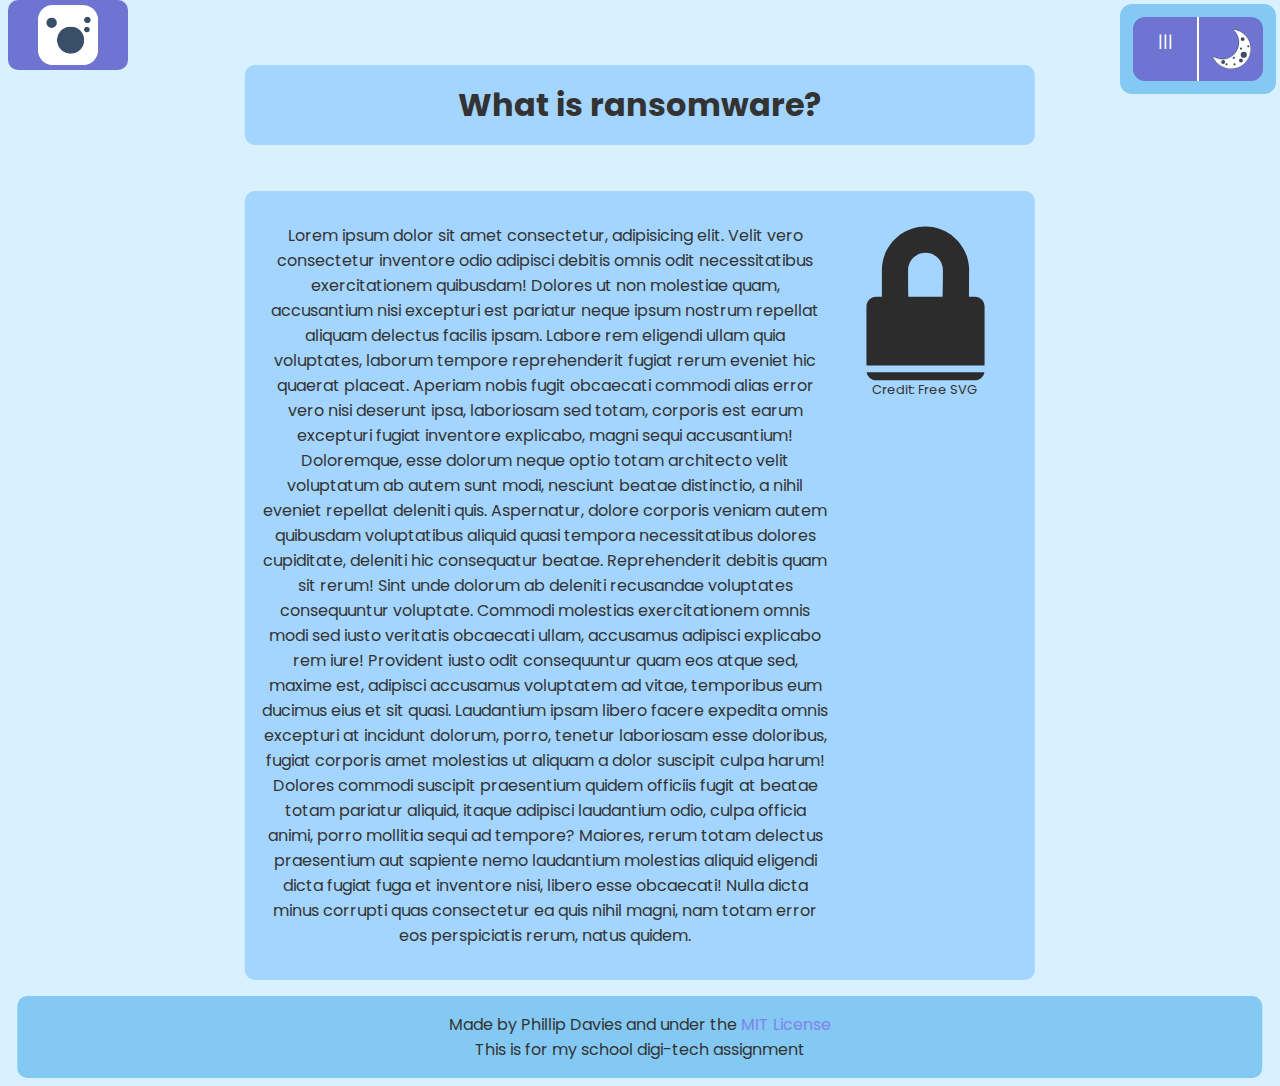
==== index.html @ 5323298f "Fliped the monologue, and reverted html" ====
<!DOCTYPE html>
<html lang="en-NZ">
  <head>
    <meta charset="UTF-8" />
    <meta http-equiv="X-UA-Compatible" content="IE=edge" />
    <meta name="viewport" content="width=device-width, initial-scale=1.0" />
    <title>Homepage</title>
    <link href="../stylesheet.css" rel="stylesheet" type="text/css" />
    <link rel="icon" type="image/x-icon" href="/images/favicon.png" />
  </head>
  <body class="defaultMode">
    <a class="logo" href="#home"><img src="/images/favicon.png" /></a>
    <ul class="navbar">
      <li class="nav-button-top theme-button"><img src="/images/moon.svg" /></li>
      <li class="nav-button-top dropdown-button">
        |||
        <ul class="dropdown-menu">
          <li
            onclick="window.location.href='index.html'"
            class="dropdown top-drop"
          >
            Homepage
          </li>

          <li onclick="window.location.href='prevent.html'" class="dropdown">
            Prevent
          </li>
          <li onclick="window.location.href='ransom.html'" class="dropdown">
            Ransom
          </li>
        </ul>
      </li>
    </ul>

    <script src="/js/theme.js"></script>

    <br id="home" />

    <h1 class="title">What is ransomware?</h1>
    <br />
    <section class="homepage-sec">
      <p>
        Lorem ipsum dolor sit amet consectetur, adipisicing elit. Velit vero
        consectetur inventore odio adipisci debitis omnis odit necessitatibus
        exercitationem quibusdam! Dolores ut non molestiae quam, accusantium
        nisi excepturi est pariatur neque ipsum nostrum repellat aliquam
        delectus facilis ipsam. Labore rem eligendi ullam quia voluptates,
        laborum tempore reprehenderit fugiat rerum eveniet hic quaerat placeat.
        Aperiam nobis fugit obcaecati commodi alias error vero nisi deserunt
        ipsa, laboriosam sed totam, corporis est earum excepturi fugiat
        inventore explicabo, magni sequi accusantium! Doloremque, esse dolorum
        neque optio totam architecto velit voluptatum ab autem sunt modi,
        nesciunt beatae distinctio, a nihil eveniet repellat deleniti quis.
        Aspernatur, dolore corporis veniam autem quibusdam voluptatibus aliquid
        quasi tempora necessitatibus dolores cupiditate, deleniti hic
        consequatur beatae. Reprehenderit debitis quam sit rerum! Sint unde
        dolorum ab deleniti recusandae voluptates consequuntur voluptate.
        Commodi molestias exercitationem omnis modi sed iusto veritatis
        obcaecati ullam, accusamus adipisci explicabo rem iure! Provident iusto
        odit consequuntur quam eos atque sed, maxime est, adipisci accusamus
        voluptatem ad vitae, temporibus eum ducimus eius et sit quasi.
        Laudantium ipsam libero facere expedita omnis excepturi at incidunt
        dolorum, porro, tenetur laboriosam esse doloribus, fugiat corporis amet
        molestias ut aliquam a dolor suscipit culpa harum! Dolores commodi
        suscipit praesentium quidem officiis fugit at beatae totam pariatur
        aliquid, itaque adipisci laudantium odio, culpa officia animi, porro
        mollitia sequi ad tempore? Maiores, rerum totam delectus praesentium aut
        sapiente nemo laudantium molestias aliquid eligendi dicta fugiat fuga et
        inventore nisi, libero esse obcaecati! Nulla dicta minus corrupti quas
        consectetur ea quis nihil magni, nam totam error eos perspiciatis rerum,
        natus quidem.
      </p>
      <div class="lock">
        <img src="/images/padlock.svg" />
        <p>Credit: Free SVG</p>
      </div>
    </section>

    <footer>
      Made by Phillip Davies and under the
      <a class="MIT" href="https://choosealicense.com/licenses/mit/#"
        >MIT License</a
      >
      <br />
      This is for my school digi-tech assignment
    </footer>
  </body>
</html>
---- stylesheet.css ----
@import url("https://fonts.googleapis.com/css2?family=Poppins:wght@300;400;500;600&display=swap");

html {
  scroll-behavior: smooth;
}

:root {
  /* BackGrounds */
  --defaultGround: #3e4c5e;
  --opGround: #d9f0ff;

  /* TextGrounds */
  --defaultTextBody: #536271;
  --opTextBody: #a3d5ff;

  /* HighestGrounds */
  --defaultHighestBody: #6a687a;
  --opHighestBody: #83c9f4;

  /* HighLight */
  --highLighter: #8084e9;
  --highLight: #6f73d2;
  --highLight-hover: #5c5eaf;

  /* HighestGrounds */
  --defaultFontColour: #fff;
  --opFontColour: #333;
}

/* Light Mode perfered option */
@media (prefers-color-scheme: light) {
  :root {
    /* BackGrounds */
    --defaultGround: #d9f0ff;
    --opGround: #3e4c5e;

    /* TextGrounds */
    --defaultTextBody: #a3d5ff;
    --opTextBody: #536271;

    /* HighestGrounds */
    --defaultHighestBody: #83c9f4;
    --opHighestBody: #6a687a;

    /* HighLight */
    --highLighter: #8084e9;
    --highLight: #6f73d2;
    --highLight-hover: #5c5eaf;

    /* HighestGrounds */
    --defaultFontColour: #333;
    --opFontColour: #fff;
  }
}

.defaultMode {
  --background: var(--defaultGround);
  --Textground: var(--defaultTextBody);
  --HighestGround: var(--defaultHighestBody);
  --font: var(--defaultFontColour);

  background-color: var(--background);
  color: var(--font);
  font-family: "Poppins", sans-serif;
  position: relative;
}

.opMode {
  --background: var(--opGround);
  --Textground: var(--opTextBody);
  --HighestGround: var(--opHighestBody);
  --font: var(--opFontColour);

  background-color: var(--background);
  color: var(--font);
  font-family: "Poppins", sans-serif;
  position: relative;
}

.navbar {
  position: fixed;
  right: 0;
  top: 0;
  background-color: var(--HighestGround);
  padding: 0.8rem;
  border-radius: 0.75rem;
  margin-top: 0.25rem;
  margin-right: 0.25rem;
}

li {
  border: none;
  list-style: none;
}

.nav-button-top {
  background-color: var(--highLight);
  position: relative;
  color: white;
  height: 2.5rem;
  max-height: 50px;
  width: 2.5rem;
  max-width: 50px;
  padding: 0.75rem;
  text-align: center;
  display: inline;
  float: right;
}

.nav-button-top img {
  height: 100%;
}

.dropdown {
  position: relative;
  transform: translate(0%);
  background-color: var(--highLight);
  color: white;
  height: 2.5rem;
  max-height: 50px;
  width: 6.25rem;
  max-width: 120px;
  padding: 0.75rem;
  text-align: center;
  margin-top: 1rem;
  border-radius: 0.75rem;
}

.top-drop {
  margin-top: 0rem;
}

.dropdown-button {
  border-top-left-radius: 0.75rem;
  border-bottom-left-radius: 0.75rem;
  border-right: 1px solid white;
}

.theme-button {
  border-bottom-right-radius: 0.75rem;
  border-top-right-radius: 0.75rem;
  border-left: 1px solid white;
}

.dropdown-menu {
  position: relative;
  transform: translate(-16%);
  display: none;
  margin-top: 1.5rem;
  background-color: var(--HighestGround);
  width: 8rem;
  border-bottom-left-radius: 0.75rem;
  border-bottom-right-radius: 0.75rem;
  padding: 0.75rem;
}

.dropdown-button:hover .dropdown-menu {
  display: block;
}

.dropdown:hover,
.nav-button-top:hover,
.logo:hover {
  background-color: var(--highLight-hover);
  cursor: pointer;
}

.logo {
  position: fixed;
  top: 0;
  float: left;
  height: 70px;
  width: 10%;
  min-width: 60px;
  max-width: 120px;
  background-color: var(--highLight);
  border-radius: 10px;
}

.logo img {
  position: relative;
  height: 60px;
  top: 50%;
  left: 50%;
  transform: translate(-50%, -50%);
}

#home {
  position: absolute;
  top: 0;
}

h1 {
  position: relative;
  left: 50%;
  transform: translate(-50%);
  width: 60%;
  border-radius: 10px;
  padding: 1rem;
  text-align: center;
}

section,
footer {
  position: relative;
  left: 50%;
  transform: translate(-50%);
  width: 60%;
  background-color: var(--Textground);
  border-radius: 10px;
  padding: 1rem;
  text-align: center;
}

.title {
  margin-top: 2rem;
  color: var(--font);
  height: 20%;
  background-color: var(--Textground);
}

footer {
  background-color: var(--HighestGround);
  margin-top: 1rem;
  width: 96%;
}

.homepage-sec {
  display: flex;
  flex-direction: row;
}

.homepage-sec p {
  flex: 75%;
}

.lock {
  flex: 25%;
  height: 20rem;
}

.lock p {
  margin-top: -1.5rem;
 font-size: small;
}

.MIT {
  color: var(--highLighter);
  text-decoration: none;
}

.MIT:hover {
  color: var(--highLight);
  cursor: pointer;
}

.flexi {
  display: flex;
  flex-direction: column;
}

.flex-container {
  padding: 1rem;
  display: flex;
  height: 50rem;
}

.side {
  flex: 20%;
}

.side input {
  width: 100%;
}

.main {
  flex: 80%;
  display: flex;
  flex-direction: column;
  margin-left: 1rem;
}

.timer {
  flex: 5%;
  display: flex;
  align-items: center;
}

.timer h1 {
  text-align: center;
}

.monologue {
  flex: 95%;
  margin-bottom: 1rem;
}

.monologue,
.side,
.timer,
.based-on {
  background-color: var(--Textground);
  border-radius: 0.75rem;
  padding: 0.75rem;
}

.based-on {padding-bottom: -2rem;}

.based-on img {
  position: relative;
  width: 70%;
  height: 70%;
  left: 50%;
  transform: translate(-50%);
}

.based-on p {
  text-align: center;
  position: relative;
  left: 50%;
  transform: translate(-50%);
}
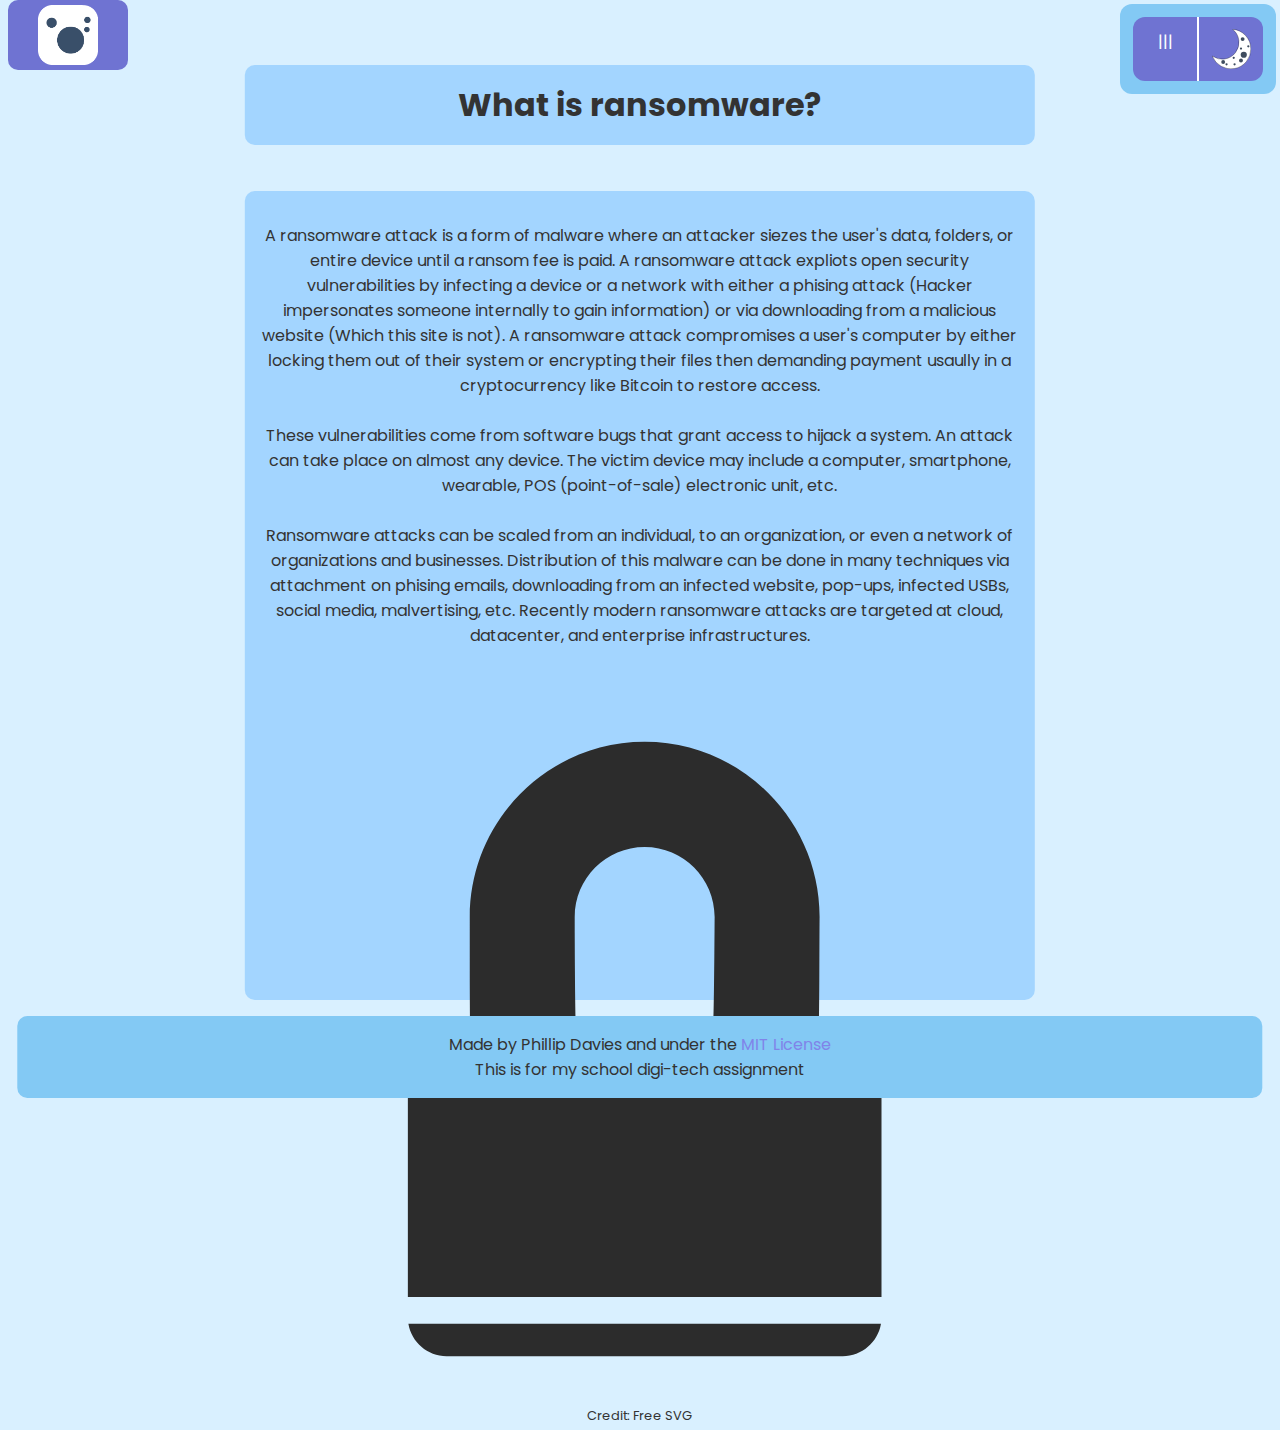
==== commit 9eaf82af: "Added a bit of actual content" ====
--- a/index.html
+++ b/index.html
@@ -5,11 +5,12 @@
     <meta http-equiv="X-UA-Compatible" content="IE=edge" />
     <meta name="viewport" content="width=device-width, initial-scale=1.0" />
     <title>Homepage</title>
-    <link href="../stylesheet.css" rel="stylesheet" type="text/css" />
+    <link href="/stylesheet.css" rel="stylesheet" type="text/css" />
     <link rel="icon" type="image/x-icon" href="/images/favicon.png" />
   </head>
   <body class="defaultMode">
-    <a class="logo" href="#home"><img src="/images/favicon.png" /></a>
+    <a class="logo" href="#home"><img src="/images/favicon.png"/></a>
+    
     <ul class="navbar">
       <li class="nav-button-top theme-button"><img src="/images/moon.svg" /></li>
       <li class="nav-button-top dropdown-button">
@@ -39,36 +40,24 @@
     <h1 class="title">What is ransomware?</h1>
     <br />
     <section class="homepage-sec">
+      <div class="content">
       <p>
-        Lorem ipsum dolor sit amet consectetur, adipisicing elit. Velit vero
-        consectetur inventore odio adipisci debitis omnis odit necessitatibus
-        exercitationem quibusdam! Dolores ut non molestiae quam, accusantium
-        nisi excepturi est pariatur neque ipsum nostrum repellat aliquam
-        delectus facilis ipsam. Labore rem eligendi ullam quia voluptates,
-        laborum tempore reprehenderit fugiat rerum eveniet hic quaerat placeat.
-        Aperiam nobis fugit obcaecati commodi alias error vero nisi deserunt
-        ipsa, laboriosam sed totam, corporis est earum excepturi fugiat
-        inventore explicabo, magni sequi accusantium! Doloremque, esse dolorum
-        neque optio totam architecto velit voluptatum ab autem sunt modi,
-        nesciunt beatae distinctio, a nihil eveniet repellat deleniti quis.
-        Aspernatur, dolore corporis veniam autem quibusdam voluptatibus aliquid
-        quasi tempora necessitatibus dolores cupiditate, deleniti hic
-        consequatur beatae. Reprehenderit debitis quam sit rerum! Sint unde
-        dolorum ab deleniti recusandae voluptates consequuntur voluptate.
-        Commodi molestias exercitationem omnis modi sed iusto veritatis
-        obcaecati ullam, accusamus adipisci explicabo rem iure! Provident iusto
-        odit consequuntur quam eos atque sed, maxime est, adipisci accusamus
-        voluptatem ad vitae, temporibus eum ducimus eius et sit quasi.
-        Laudantium ipsam libero facere expedita omnis excepturi at incidunt
-        dolorum, porro, tenetur laboriosam esse doloribus, fugiat corporis amet
-        molestias ut aliquam a dolor suscipit culpa harum! Dolores commodi
-        suscipit praesentium quidem officiis fugit at beatae totam pariatur
-        aliquid, itaque adipisci laudantium odio, culpa officia animi, porro
-        mollitia sequi ad tempore? Maiores, rerum totam delectus praesentium aut
-        sapiente nemo laudantium molestias aliquid eligendi dicta fugiat fuga et
-        inventore nisi, libero esse obcaecati! Nulla dicta minus corrupti quas
-        consectetur ea quis nihil magni, nam totam error eos perspiciatis rerum,
-        natus quidem.
+        A ransomware attack is a form of malware where an attacker siezes the user's data, folders, or entire device until a ransom fee is paid. 
+        A ransomware attack expliots open security vulnerabilities by infecting a device or a network with either a
+        phising attack (Hacker impersonates someone internally to gain information) or via downloading 
+        from a malicious website (Which this site is not). A ransomware attack compromises a user's computer by either locking them out of their system
+        or encrypting their files then demanding payment usaully in a cryptocurrency like Bitcoin to restore access. 
+        <br />
+        <br />
+        These vulnerabilities come from software bugs that grant access to hijack a system.
+        An attack can take place on almost any device. The victim device may include a computer, 
+        smartphone, wearable, POS (point-of-sale) electronic unit, etc.
+        <br />
+        <br />
+        Ransomware attacks can be scaled from an individual, to an organization, or even a network of organizations and businesses. 
+        Distribution of this malware can be done in many techniques via attachment on phising emails, downloading from an infected 
+        website, pop-ups, infected USBs, social media, malvertising, etc.
+        Recently modern ransomware attacks are targeted at cloud, datacenter, and enterprise infrastructures.
       </p>
       <div class="lock">
         <img src="/images/padlock.svg" />
--- a/stylesheet.css
+++ b/stylesheet.css
@@ -79,6 +79,7 @@
 
 .navbar {
   position: fixed;
+  z-index:9999999;
   right: 0;
   top: 0;
   background-color: var(--HighestGround);
@@ -166,6 +167,7 @@
 }
 
 .logo {
+  z-index:9999999;
   position: fixed;
   top: 0;
   float: left;
@@ -319,4 +321,4 @@
   position: relative;
   left: 50%;
   transform: translate(-50%);
-}+}
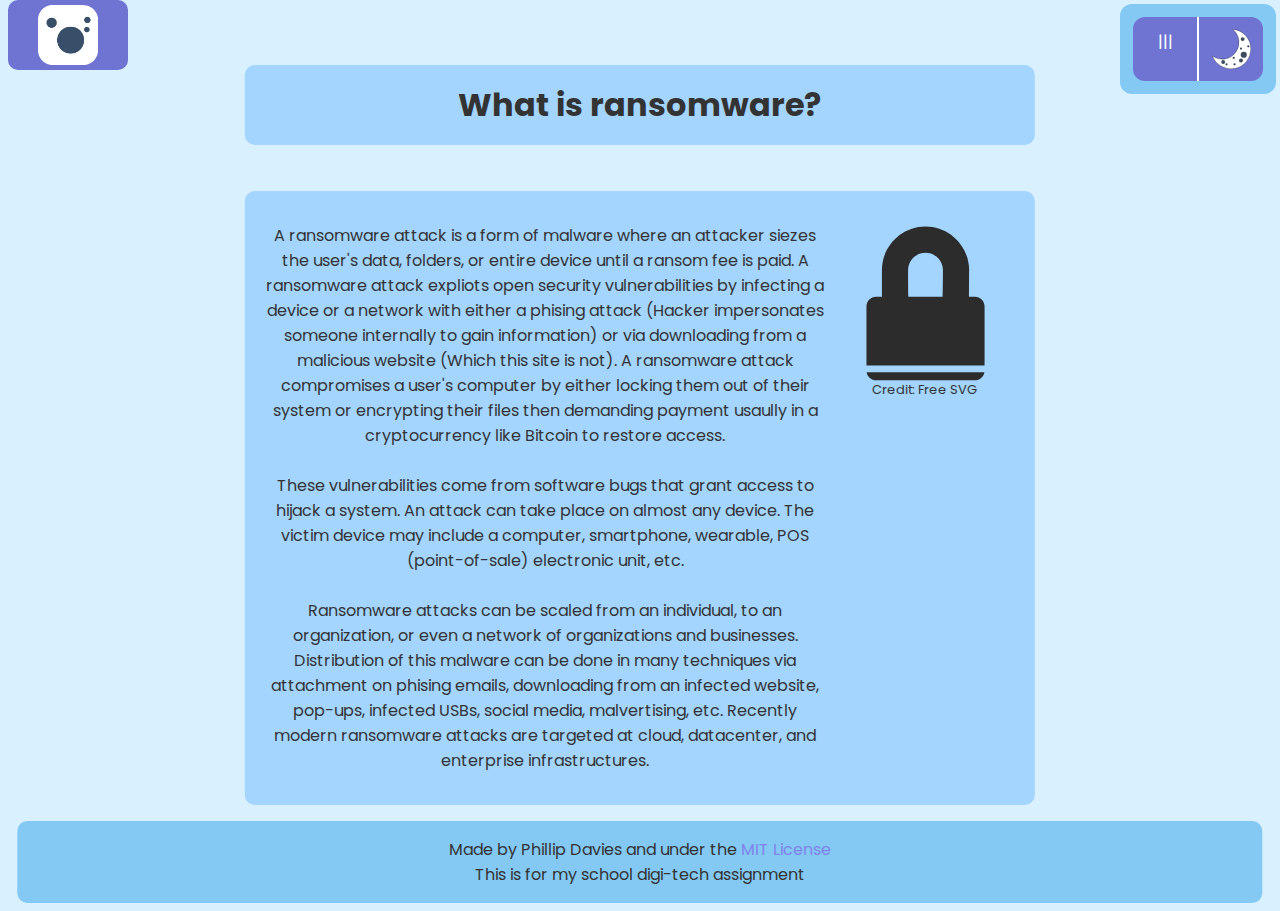
==== commit d74bb93c: "Added content to the ransom.html" ====
--- a/index.html
+++ b/index.html
@@ -40,28 +40,29 @@
     <h1 class="title">What is ransomware?</h1>
     <br />
     <section class="homepage-sec">
-      <div class="content">
-      <p>
-        A ransomware attack is a form of malware where an attacker siezes the user's data, folders, or entire device until a ransom fee is paid. 
-        A ransomware attack expliots open security vulnerabilities by infecting a device or a network with either a
-        phising attack (Hacker impersonates someone internally to gain information) or via downloading 
-        from a malicious website (Which this site is not). A ransomware attack compromises a user's computer by either locking them out of their system
-        or encrypting their files then demanding payment usaully in a cryptocurrency like Bitcoin to restore access. 
-        <br />
-        <br />
-        These vulnerabilities come from software bugs that grant access to hijack a system.
-        An attack can take place on almost any device. The victim device may include a computer, 
-        smartphone, wearable, POS (point-of-sale) electronic unit, etc.
-        <br />
-        <br />
-        Ransomware attacks can be scaled from an individual, to an organization, or even a network of organizations and businesses. 
-        Distribution of this malware can be done in many techniques via attachment on phising emails, downloading from an infected 
-        website, pop-ups, infected USBs, social media, malvertising, etc.
-        Recently modern ransomware attacks are targeted at cloud, datacenter, and enterprise infrastructures.
-      </p>
-      <div class="lock">
-        <img src="/images/padlock.svg" />
-        <p>Credit: Free SVG</p>
+      <div class="content-top">
+        <p>
+          A ransomware attack is a form of malware where an attacker siezes the user's data, folders, or entire device until a ransom fee is paid. 
+          A ransomware attack expliots open security vulnerabilities by infecting a device or a network with either a
+          phising attack (Hacker impersonates someone internally to gain information) or via downloading 
+          from a malicious website (Which this site is not). A ransomware attack compromises a user's computer by either locking them out of their system
+          or encrypting their files then demanding payment usaully in a cryptocurrency like Bitcoin to restore access. 
+          <br />
+          <br />
+          These vulnerabilities come from software bugs that grant access to hijack a system.
+          An attack can take place on almost any device. The victim device may include a computer, 
+          smartphone, wearable, POS (point-of-sale) electronic unit, etc.
+          <br />
+          <br />
+          Ransomware attacks can be scaled from an individual, to an organization, or even a network of organizations and businesses. 
+          Distribution of this malware can be done in many techniques via attachment on phising emails, downloading from an infected 
+          website, pop-ups, infected USBs, social media, malvertising, etc.
+          Recently modern ransomware attacks are targeted at cloud, datacenter, and enterprise infrastructures.
+        </p>
+        <div class="lock">
+          <img src="/images/padlock.svg" />
+          <p>Credit: Free SVG</p>
+        </div>
       </div>
     </section>
 
--- a/stylesheet.css
+++ b/stylesheet.css
@@ -4,6 +4,12 @@
   scroll-behavior: smooth;
 }
 
+/* ######################
+ * Colourscheme auto switch
+######################## */
+
+
+/* If the user's os prefers the dark colourscheme these are the default colours */
 :root {
   /* BackGrounds */
   --defaultGround: #3e4c5e;
@@ -53,6 +59,7 @@
   }
 }
 
+/* This would be the theme that the system prefers */
 .defaultMode {
   --background: var(--defaultGround);
   --Textground: var(--defaultTextBody);
@@ -65,6 +72,7 @@
   position: relative;
 }
 
+/* If the user decides they want to overide their system color scheme they can */
 .opMode {
   --background: var(--opGround);
   --Textground: var(--opTextBody);
@@ -77,6 +85,19 @@
   position: relative;
 }
 
+/* End of Colourscheme config */
+
+/* ###############################
+#  Navbar config
+################################*/
+
+
+li {
+  border: none;
+  list-style: none;
+}
+
+/* This is the dropdown */
 .navbar {
   position: fixed;
   z-index:9999999;
@@ -89,11 +110,7 @@
   margin-right: 0.25rem;
 }
 
-li {
-  border: none;
-  list-style: none;
-}
-
+/* The visible part of the navbar */
 .nav-button-top {
   background-color: var(--highLight);
   position: relative;
@@ -108,10 +125,12 @@
   float: right;
 }
 
+/* The moon icon */
 .nav-button-top img {
   height: 100%;
 }
 
+/* Dropdown section */
 .dropdown {
   position: relative;
   transform: translate(0%);
@@ -127,22 +146,21 @@
   border-radius: 0.75rem;
 }
 
-.top-drop {
-  margin-top: 0rem;
-}
-
+/* Button for the dropdown */
 .dropdown-button {
   border-top-left-radius: 0.75rem;
   border-bottom-left-radius: 0.75rem;
   border-right: 1px solid white;
 }
 
+/* Button to overide the theme */
 .theme-button {
   border-bottom-right-radius: 0.75rem;
   border-top-right-radius: 0.75rem;
   border-left: 1px solid white;
 }
 
+/* Box surrounding the dropdown buttons */
 .dropdown-menu {
   position: relative;
   transform: translate(-16%);
@@ -155,10 +173,12 @@
   padding: 0.75rem;
 }
 
+/* Action to show the dropdown when you hover over the dropdown-button */
 .dropdown-button:hover .dropdown-menu {
   display: block;
 }
 
+/* Highlight all buttons when hovered */
 .dropdown:hover,
 .nav-button-top:hover,
 .logo:hover {
@@ -166,6 +186,7 @@
   cursor: pointer;
 }
 
+/* Logo button */
 .logo {
   z-index:9999999;
   position: fixed;
@@ -179,6 +200,7 @@
   border-radius: 10px;
 }
 
+/* Logo image */
 .logo img {
   position: relative;
   height: 60px;
@@ -187,11 +209,20 @@
   transform: translate(-50%, -50%);
 }
 
+/* This is to get the user back to the top of the page */
 #home {
   position: absolute;
   top: 0;
 }
 
+/* End of Navbar 
+################################### */
+
+/* #################################
+  Content section 
+################################# */
+
+/* Getting all header (h1) to be center  */
 h1 {
   position: relative;
   left: 50%;
@@ -202,8 +233,8 @@
   text-align: center;
 }
 
-section,
-footer {
+/* Section */
+section {
   position: relative;
   left: 50%;
   transform: translate(-50%);
@@ -214,6 +245,7 @@
   text-align: center;
 }
 
+/* Title bar on the top of all pages */
 .title {
   margin-top: 2rem;
   color: var(--font);
@@ -221,60 +253,86 @@
   background-color: var(--Textground);
 }
 
+
+/* Footer at the bottom of all pages */
 footer {
+  position: relative;
+  left: 50%;
+  transform: translate(-50%);
   background-color: var(--HighestGround);
   margin-top: 1rem;
   width: 96%;
-}
-
-.homepage-sec {
+  border-radius: 10px;
+  padding: 1rem;
+  text-align: center;
+}
+
+/* End of Index.html and Prevent.html */
+
+/* ###########################
+  Ransom.html specific css
+############################ */
+
+/* Flexbox for the top section of the index.html content */
+.content-top {
   display: flex;
   flex-direction: row;
 }
 
-.homepage-sec p {
+/* First paragraph of index.html */
+.content-top p {
   flex: 75%;
 }
 
+/* Lock image div */
 .lock {
   flex: 25%;
   height: 20rem;
 }
 
+/* Credits for the lock image */
 .lock p {
   margin-top: -1.5rem;
  font-size: small;
 }
 
+/* Anchor for the MIT license link */
 .MIT {
   color: var(--highLighter);
   text-decoration: none;
 }
 
+/* Hover effect like the nav buttons */
 .MIT:hover {
   color: var(--highLight);
   cursor: pointer;
 }
 
+/* Parent container for whole ransomware section */
 .flexi {
   display: flex;
   flex-direction: column;
 }
 
+
+/* for the top 3 boxes in the ransom.html */
 .flex-container {
   padding: 1rem;
   display: flex;
   height: 50rem;
 }
 
+/* The left input box */
 .side {
   flex: 20%;
 }
 
+/* Input box */
 .side input {
   width: 100%;
 }
 
+/* Parent of the timer and monologue */
 .main {
   flex: 80%;
   display: flex;
@@ -282,21 +340,25 @@
   margin-left: 1rem;
 }
 
+/* Timer section */
 .timer {
   flex: 5%;
   display: flex;
   align-items: center;
 }
 
+/* Text on the timer */
 .timer h1 {
   text-align: center;
 }
 
+/* The box explaining this */
 .monologue {
   flex: 95%;
   margin-bottom: 1rem;
 }
 
+/* Default values that all boxes share in ransom.html */
 .monologue,
 .side,
 .timer,
@@ -306,8 +368,10 @@
   padding: 0.75rem;
 }
 
+/* Box that has image of WannaCry on it */
 .based-on {padding-bottom: -2rem;}
 
+/* WannaCry image */
 .based-on img {
   position: relative;
   width: 70%;
@@ -316,9 +380,12 @@
   transform: translate(-50%);
 }
 
+/* Credits */
 .based-on p {
   text-align: center;
   position: relative;
   left: 50%;
   transform: translate(-50%);
 }
+
+/* End of Ransom.html */
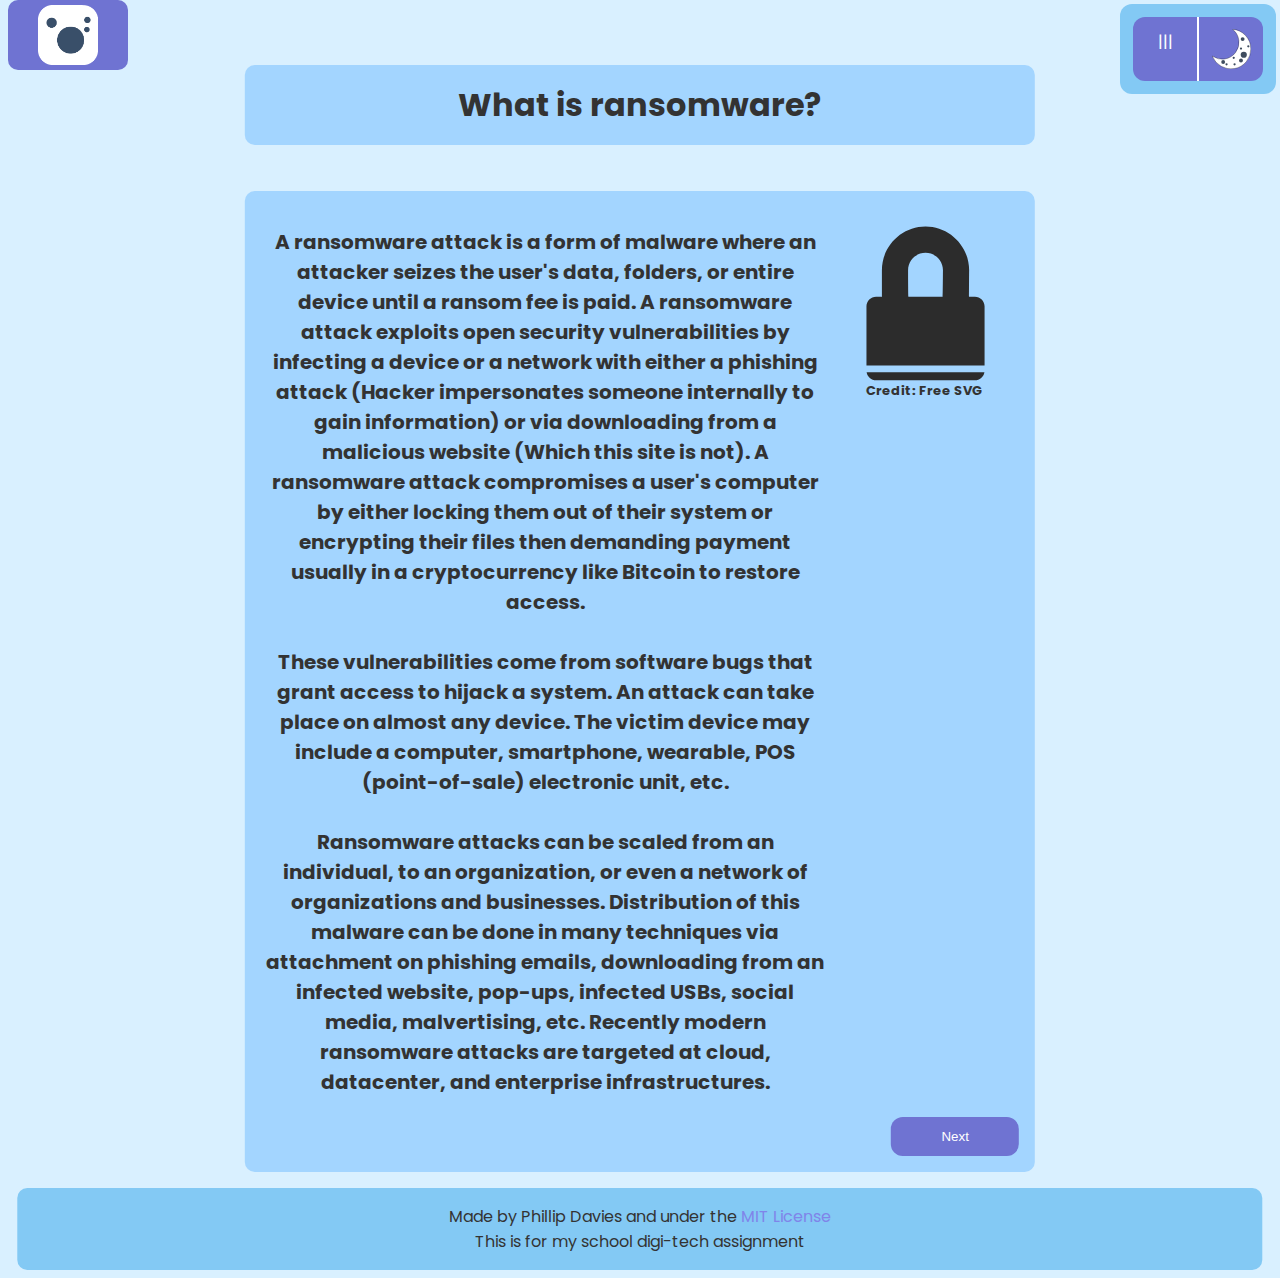
==== commit 514b3a46: "Added next and previous buttons" ====
--- a/index.html
+++ b/index.html
@@ -42,11 +42,11 @@
     <section class="homepage-sec">
       <div class="content-top">
         <p>
-          A ransomware attack is a form of malware where an attacker siezes the user's data, folders, or entire device until a ransom fee is paid. 
-          A ransomware attack expliots open security vulnerabilities by infecting a device or a network with either a
-          phising attack (Hacker impersonates someone internally to gain information) or via downloading 
+          A ransomware attack is a form of malware where an attacker seizes the user's data, folders, or entire device until a ransom fee is paid. 
+          A ransomware attack exploits open security vulnerabilities by infecting a device or a network with either a
+          phishing attack (Hacker impersonates someone internally to gain information) or via downloading 
           from a malicious website (Which this site is not). A ransomware attack compromises a user's computer by either locking them out of their system
-          or encrypting their files then demanding payment usaully in a cryptocurrency like Bitcoin to restore access. 
+          or encrypting their files then demanding payment usually in a cryptocurrency like Bitcoin to restore access. 
           <br />
           <br />
           These vulnerabilities come from software bugs that grant access to hijack a system.
@@ -55,7 +55,7 @@
           <br />
           <br />
           Ransomware attacks can be scaled from an individual, to an organization, or even a network of organizations and businesses. 
-          Distribution of this malware can be done in many techniques via attachment on phising emails, downloading from an infected 
+          Distribution of this malware can be done in many techniques via attachment on phishing emails, downloading from an infected 
           website, pop-ups, infected USBs, social media, malvertising, etc.
           Recently modern ransomware attacks are targeted at cloud, datacenter, and enterprise infrastructures.
         </p>
@@ -64,6 +64,7 @@
           <p>Credit: Free SVG</p>
         </div>
       </div>
+      <button class="next-bar-right" onclick="window.location.href='ransom.html'"> Next</button>
     </section>
 
     <footer>
--- a/stylesheet.css
+++ b/stylesheet.css
@@ -181,7 +181,8 @@
 /* Highlight all buttons when hovered */
 .dropdown:hover,
 .nav-button-top:hover,
-.logo:hover {
+.logo:hover,
+.next-bar:hover {
   background-color: var(--highLight-hover);
   cursor: pointer;
 }
@@ -222,6 +223,42 @@
   Content section 
 ################################# */
 
+.next-bar-right {
+  background-color: var(--highLight);
+  position: relative;
+  left: 50%;
+  transform: translate(-50%);
+  color: white;
+  width: 8rem;
+  padding: 0.75rem;
+  border: none;
+  border-radius: 0.75rem;
+  text-align: center;
+}
+
+.next-bar-right-ransom {
+  background-color: var(--highLight);
+  position: relative;
+  float: right;
+  color: white;
+  width: 8rem;
+  padding: 0.75rem;
+  border: none;
+  border-radius: 0.75rem;
+  text-align: center;
+}
+
+.next-bar-left {
+  background-color: var(--highLight);
+  position: relative;
+  color: white;
+  width: 8rem;
+  padding: 0.75rem;
+  border: none;
+  border-radius: 0.75rem;
+  text-align: center;
+}
+
 /* Getting all header (h1) to be center  */
 h1 {
   position: relative;
@@ -243,6 +280,8 @@
   border-radius: 10px;
   padding: 1rem;
   text-align: center;
+  font-weight: 700;
+  font-size: 1.25rem;
 }
 
 /* Title bar on the top of all pages */
@@ -267,6 +306,10 @@
   text-align: center;
 }
 
+.prevent-title {
+  font-size: 1.75rem;
+}
+
 /* End of Index.html and Prevent.html */
 
 /* ###########################
@@ -325,6 +368,8 @@
 /* The left input box */
 .side {
   flex: 20%;
+  font-weight: 700;
+  font-size: 1.25rem;
 }
 
 /* Input box */
@@ -356,6 +401,8 @@
 .monologue {
   flex: 95%;
   margin-bottom: 1rem;
+  font-weight: 700;
+  font-size: 1.25rem;
 }
 
 /* Default values that all boxes share in ransom.html */
@@ -388,4 +435,16 @@
   transform: translate(-50%);
 }
 
+.stages {
+  font-weight: 700;
+  font-size: 1.25rem;
+}
+
+.bitcoin {
+  position: relative;
+  left: 50%;
+  transform: translate(-50%);
+  width: 10rem;
+}
+
 /* End of Ransom.html */
